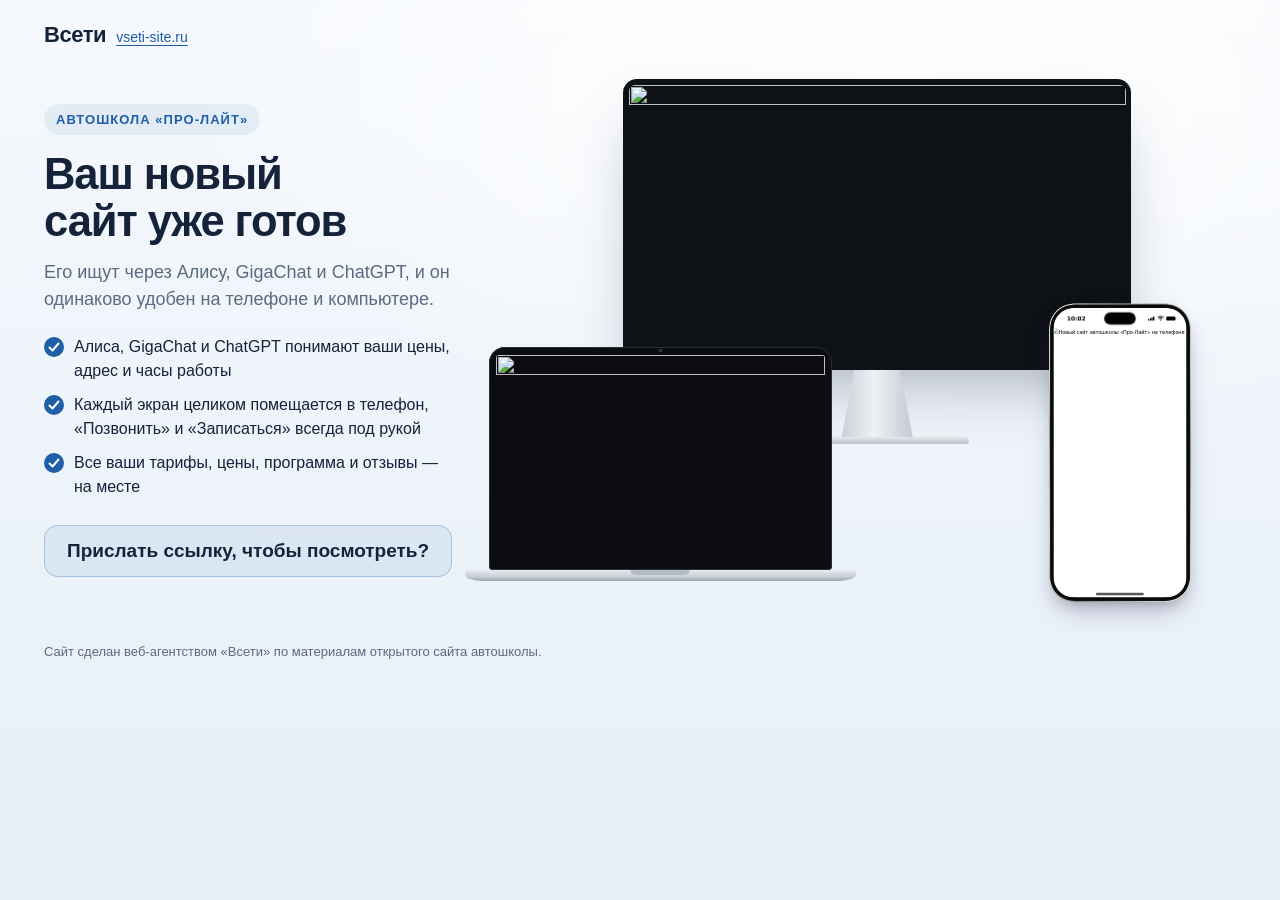
==== vitrina/index.html @ 239de022 "Автошкола «Про-Лайт»: этап 1 — главная, цены, контакты" ====
<!doctype html>
<html lang="ru">
<head>
<meta charset="utf-8">
<meta name="viewport" content="width=device-width, initial-scale=1">
<meta name="robots" content="noindex, nofollow">
<title>Новый сайт автошколы «Про-Лайт» — веб-агентство «Всети»</title>
<style>
@layer stageshow{:where(.ss-phone){position:relative}.ss-phone{flex-shrink:0;box-shadow:0 calc(var(--ps) * 40) calc(var(--ps) * 80) calc(var(--ps) * -16) #32325d40,0 calc(var(--ps) * 24) calc(var(--ps) * 48) calc(var(--ps) * -24) #0000004d}.ss-phone__glass{height:100%}.ss-phone__window{position:relative;overflow:hidden;isolation:isolate}.ss-phone:is([data-frame=pro],[data-frame=silver],[data-frame=bezel],[data-frame=clay],[data-frame=outline],[data-frame=bare]){--ss-phone-glass: #0b0b0c;--ss-phone-rim: #2c2c2d;--ss-phone-seam: #e0dfdc;--ss-phone-line: var(--ss-text-faint, #9a9a9d);background:none}.ss-phone__bands{position:absolute;inset:0;overflow:visible;pointer-events:none}.ss-phone:is([data-frame=pro],[data-frame=silver],[data-frame=bezel],[data-frame=clay],[data-frame=outline]) .ss-phone__glass{position:relative}.ss-phone[data-frame=pro]{--ss-phone-band-1: #e3e3e6;--ss-phone-band-2: #9a9ba0;--ss-phone-band-3: #cfd0d4;--ss-phone-band-4: #85868b;--ss-phone-band-5: #c9cacd}.ss-stage[data-theme=dark] .ss-phone[data-frame=pro],.ss-stage[data-theme=glass] .ss-phone[data-frame=pro][data-dark]{--ss-phone-band-1: #5b5c61;--ss-phone-band-2: #2b2c2f;--ss-phone-band-3: #48494d;--ss-phone-band-4: #232427;--ss-phone-band-5: #404145}.ss-phone[data-frame=silver]{--ss-phone-band-1: #f4f4f6;--ss-phone-band-2: #c9cacf;--ss-phone-band-3: #eeeef1;--ss-phone-band-4: #b9babf;--ss-phone-band-5: #e6e6ea}.ss-phone[data-frame=bezel]{--ss-phone-glass: #111113}.ss-phone[data-frame=clay]{--ss-phone-clay-top: color-mix(in srgb, var(--ss-phone-clay, #ecebe8), #fff 45%);--ss-phone-clay-bottom: color-mix(in srgb, var(--ss-phone-clay, #ecebe8), #000 6%);box-shadow:0 calc(var(--ps) * 30) calc(var(--ps) * 60) calc(var(--ps) * -12) #32325d33,0 calc(var(--ps) * 16) calc(var(--ps) * 32) calc(var(--ps) * -16) #00000029}.ss-stage[data-theme=dark] .ss-phone[data-frame=clay]{--ss-phone-clay-top: color-mix(in srgb, var(--ss-phone-clay, #2a2a2e), #fff 6%);--ss-phone-clay-bottom: var(--ss-phone-clay, #2a2a2e);--ss-phone-seam: #333338}.ss-phone[data-frame=outline]{box-shadow:none}.ss-stage[data-theme=blueprint] .ss-phone[data-frame=outline]{--ss-phone-line: var(--ss-line)}.ss-phone:not([data-frame=android],[data-frame=soft]) .ss-phone__status{height:62px;padding:0}.ss-phone:not([data-frame=android],[data-frame=soft]) .ss-phone__time{position:absolute;top:21.5px;left:0;width:138.5px;line-height:22px;text-align:center}.ss-phone:not([data-frame=android],[data-frame=soft]) .ss-phone__glyphs{position:absolute;top:25.33px;left:285.25px;align-items:flex-start;gap:8px}.ss-phone:not([data-frame=android],[data-frame=soft]) .ss-phone__signal{margin-top:1px}.ss-phone:not([data-frame=android],[data-frame=soft]) .ss-phone__battery{margin-top:.33px}.ss-phone[data-frame=photo]{position:relative;background:none}.ss-phone__photo{position:absolute;z-index:4;background:var(--ss-phone-photo-light, none) center / 100% 100% no-repeat;pointer-events:none}.ss-stage[data-theme=dark] .ss-phone__photo,.ss-phone[data-dark] .ss-phone__photo{background-image:var(--ss-phone-photo-dark, var(--ss-phone-photo-light, none))}.ss-phone[data-frame=android]{background:linear-gradient(150deg,#3a3b3f,#1d1e21 40%,#2f3034 70%,#1a1b1e)}.ss-phone[data-frame=android] .ss-phone__glass{background:#050505}.ss-phone[data-frame=android] .ss-phone__island{top:14px;width:24px;height:24px;border-radius:50%}.ss-phone[data-frame=android] .ss-phone__status{height:48px;padding:0 26px}.ss-phone[data-frame=android] .ss-phone__time{font-family:system-ui,sans-serif;font-size:15px;font-weight:500}.ss-phone[data-frame=android] .ss-phone__content[data-status]{padding-top:48px}.ss-phone[data-frame=android] .ss-phone__home{width:108px;height:4px}.ss-phone[data-frame=soft]{box-shadow:0 0 0 calc(var(--ps) * 1.5) #0a25400d,0 calc(var(--ps) * 30) calc(var(--ps) * 60) calc(var(--ps) * -12) #32325d2e,0 calc(var(--ps) * 18) calc(var(--ps) * 36) calc(var(--ps) * -18) #0000001f}.ss-phone[data-frame=soft] .ss-phone__glass{background:#f6f9fc;box-shadow:inset 0 calc(var(--ps) * -2.9) calc(var(--ps) * 7.2) #0a254038}.ss-stage[data-theme=dark] .ss-phone[data-frame=soft] .ss-phone__glass{background:#1c2433;box-shadow:inset 0 calc(var(--ps) * -2.9) calc(var(--ps) * 7.2) #00000073}.ss-phone__screen{--pt: 1px;position:absolute;top:0;left:0;display:flex;flex-direction:column;overflow:hidden;background:#fff;color:#000;font-family:-apple-system,system-ui,sans-serif;font-size:15px;letter-spacing:-.015em;transform-origin:0 0;-webkit-font-smoothing:antialiased}.ss-phone[data-dark] .ss-phone__screen{background:#000;color:#fff}.ss-phone__status{position:absolute;top:0;right:0;left:0;z-index:2;display:flex;align-items:center;justify-content:space-between;height:54px;padding:0 34px 0 52px;transition:color .3s ease;will-change:transform}.ss-phone__time{font-family:SF Pro Text,-apple-system,system-ui,sans-serif;font-variation-settings:"opsz" 17;font-size:17.67px;font-weight:590;letter-spacing:0}.ss-phone__island{position:absolute;top:var(--ss-island-top, 14px);left:50%;z-index:3;width:var(--ss-island-w, 95px);height:37px;border-radius:18.5px;background:#000;transform:translate(-50%)}.ss-phone__glyphs{display:flex;align-items:center;gap:8px}.ss-phone__glyph{display:block}.ss-phone__content{position:relative;flex:1;min-height:0}.ss-phone__content[data-status]{padding-top:62px}.ss-phone__content:not([data-status]){padding-top:44px}.ss-phone[data-frame=bare] .ss-phone__content{padding-right:8px;padding-left:8px}.ss-phone__home{position:absolute;bottom:8px;left:50%;z-index:2;width:144px;height:5px;border-radius:2.5px;background:currentColor;transform:translate(-50%);transition:color .3s ease;will-change:transform}.ss-lock{position:absolute;inset:0;color:#fff;text-align:center}.ss-lock__date{margin-top:66px;font-size:22px;font-weight:600;letter-spacing:-.01em;opacity:.85}.ss-lock__clock{margin-top:-4px;font-size:112px;font-weight:700;line-height:1;letter-spacing:-.035em;font-variant-numeric:tabular-nums;opacity:.92}.ss-lock__stack{position:absolute;right:0;bottom:118px;left:0;display:flex;flex-direction:column;gap:8px;text-align:left}.ss-lock__stack[data-at=top]{top:290px;bottom:auto}.ss-lock__controls{position:absolute;right:46px;bottom:48px;left:46px;display:flex;justify-content:space-between}.ss-lock__control{display:grid;place-items:center;width:50px;height:50px;border-radius:50%;background:#0a0c1842;backdrop-filter:blur(24px) saturate(1.3);color:#fff}.ss-notification{display:flex;align-items:center;gap:13px;margin:0 18px;padding:14px 17px 14px 14px;border-radius:23px;background:#fcfcfdc2;backdrop-filter:blur(30px) saturate(1.25);box-shadow:0 4px 24px #0000000f;color:#000;text-align:left}.ss-notification[data-banner]{position:absolute;top:56px;right:0;left:0;z-index:2;animation:ss-banner-in .52s cubic-bezier(.2,.9,.25,1) both}@keyframes ss-banner-in{0%{transform:translateY(-110px)}}.ss-notification__icon{display:grid;flex-shrink:0;place-items:center;width:38px;height:38px;overflow:hidden;border-radius:9px;background:var(--ss-accent);color:#fff}.ss-notification__icon:has(>img){background:none}.ss-notification__icon>img{display:block;width:100%;height:100%}.ss-notification__text{display:flex;flex:1;flex-direction:column;min-width:0;font-size:15px;line-height:18px;letter-spacing:-.016em}.ss-notification__head{display:flex;align-items:baseline;gap:8px}.ss-notification__title{flex:1;min-width:0;overflow:hidden;font-weight:600;white-space:nowrap;text-overflow:ellipsis}.ss-notification__time{flex-shrink:0;font-size:12px;letter-spacing:-.005em;color:#3c3c4399}.ss-notification__body{display:-webkit-box;overflow:hidden;-webkit-line-clamp:3;-webkit-box-orient:vertical}.ss-lock[data-size=satellite] .ss-lock__stack{top:232px;bottom:auto}.ss-lock[data-size=satellite][data-clock=off] .ss-lock__stack{top:74px}.ss-notification{will-change:transform}.ss-phone:not([data-dark]) .ss-notification{background:#ffffffeb;box-shadow:0 0 0 .5px #00000014,0 8px 24px #0000001f}.ss-phone__time-bar{display:inline-block;width:30px;height:7px;border-radius:4px;background:currentColor;opacity:.5}}
:root{--ink:#14233a;--muted:#5b6b80;--accent:#1f5fa8;--sand:#ffc94d;--bg1:#f6f9fd;--bg2:#e6eef8}
*{box-sizing:border-box}
html,body{margin:0}
body{font:16px/1.5 -apple-system,"Segoe UI",Roboto,Arial,sans-serif;color:var(--ink);background:radial-gradient(1200px 600px at 70% 10%,#ffffff 0,rgba(255,255,255,0) 60%),linear-gradient(180deg,var(--bg1),var(--bg2));min-height:100vh}
a{color:inherit}
.top{display:flex;align-items:center;justify-content:space-between;max-width:1240px;margin:0 auto;padding:18px 24px}
.brand{display:flex;align-items:baseline;gap:10px;text-decoration:none}
.brand b{font-size:22px;letter-spacing:-.02em}
.brand span{font-size:14px;color:var(--accent);text-decoration:underline;text-underline-offset:3px}
.hero{max-width:1240px;margin:0 auto;padding:10px 24px 40px;display:grid;grid-template-columns:minmax(0,.82fr) minmax(0,1.5fr);gap:36px;align-items:center}
.eyebrow{display:inline-block;font-size:13px;font-weight:600;letter-spacing:.08em;text-transform:uppercase;color:var(--accent);background:rgba(31,95,168,.08);padding:6px 12px;border-radius:999px}
h1{text-wrap:balance;font-size:clamp(30px,3.4vw,48px);line-height:1.08;letter-spacing:-.025em;margin:16px 0 14px}
.lead{font-size:18px;color:var(--muted);margin:0 0 22px;max-width:30em}
.pts{list-style:none;padding:0;margin:0 0 26px;display:grid;gap:10px}
.pts li{display:flex;gap:10px;align-items:flex-start}
.pts li::before{content:"";flex:none;width:20px;height:20px;margin-top:2px;border-radius:50%;background:var(--accent) url("data:image/svg+xml,%3Csvg xmlns='http://www.w3.org/2000/svg' viewBox='0 0 20 20'%3E%3Cpath d='M5.5 10.5l3 3 6-7' fill='none' stroke='%23fff' stroke-width='2' stroke-linecap='round' stroke-linejoin='round'/%3E%3C/svg%3E") center/100% no-repeat}
.cta{display:flex;flex-wrap:wrap;gap:14px;align-items:center}
.btn{display:inline-flex;align-items:center;gap:8px;min-height:52px;padding:0 26px;border-radius:14px;background:var(--accent);color:#fff;font-weight:600;text-decoration:none;box-shadow:0 10px 24px rgba(31,95,168,.28)}
.btn:hover{background:#174a86}
.ask{margin:0;display:inline-flex;align-items:center;min-height:52px;padding:12px 22px;line-height:1.3;border-radius:14px;background:rgba(31,95,168,.08);border:1.5px solid rgba(31,95,168,.28);color:var(--ink);font-size:19px;font-weight:600}
/* сцена с устройствами */
.stage{position:relative;width:100%;aspect-ratio:16/11.2}
.dv{position:absolute}
.dv img{display:block;width:100%;height:100%;object-fit:cover;object-position:center top}
.mon .scr img,.lap .scr img{height:auto}
.mon{left:18%;top:0;width:68%}
.mon .scr{padding:1.1%;background:#0e1116;border-radius:14px;box-shadow:0 30px 60px -20px rgba(20,35,58,.35)}
.mon .scr img{border-radius:6px}
.mon .neck{width:14%;aspect-ratio:1/.95;margin:0 auto;background:linear-gradient(90deg,#c9d0d8,#eef1f4 45%,#c3cad2);clip-path:polygon(18% 0,82% 0,100% 100%,0 100%)}
.mon .foot{width:36%;aspect-ratio:36/1.5;margin:-1px auto 0;border-radius:6px 6px 3px 3px;background:linear-gradient(180deg,#e9edf1,#b9c1ca);box-shadow:0 12px 20px -8px rgba(20,35,58,.4)}
.lap{left:0;bottom:4%;width:46%}
.lap .scr{padding:2.2% 2.2% 3%;background:#0b0d11;border-radius:16px 16px 4px 4px;position:relative;box-shadow:0 0 0 1px #2a2f37 inset}
.lap .scr::before{content:"";position:absolute;top:1%;left:50%;width:.9%;aspect-ratio:1;border-radius:50%;background:#2b3442;transform:translateX(-50%)}
.lap .scr img{border-radius:3px}
.lap .base{position:relative;height:0;padding-bottom:3.2%;margin:0 -7%;background:linear-gradient(180deg,#e7ebef 0,#c8cfd7 60%,#9aa3ad 100%);border-radius:0 0 18px 18px/0 0 60% 60%;box-shadow:0 22px 30px -14px rgba(20,35,58,.45)}
.lap .base::after{content:"";position:absolute;top:0;left:50%;width:15%;height:40%;transform:translateX(-50%);background:#b3bbc4;border-radius:0 0 8px 8px}
.tab{right:1.5%;bottom:3%;width:23%}
.tab .scr{aspect-ratio:820/1180;padding:4.5%;background:#121419;border-radius:22px;box-shadow:0 0 0 2px #c7ced6,0 28px 50px -18px rgba(20,35,58,.45)}
.tab .scr img{border-radius:10px}
.ph{right:6%;bottom:0;width:340px;transform-origin:100% 100%}
.ph-shot{display:block;width:100%;height:auto}
.note{max-width:1240px;margin:0 auto;padding:0 24px 34px;color:var(--muted);font-size:13px}
@media (max-width:600px){
  .stage{aspect-ratio:16/9.8}
  .mon{display:none}
  .lap{left:6%;width:64%;bottom:6%}
  .ph{right:5%}
}
@media (max-width:900px){
  .hero{grid-template-columns:1fr;gap:26px;padding-top:0}
  .stage{order:-1}
  .lead{font-size:16.5px}
}
</style>
</head>
<body>
<header class="top"><a class="brand" href="https://vseti-site.ru/" target="_blank" rel="noopener"><b>Всети</b><span>vseti-site.ru</span></a></header>
<main class="hero">
  <div class="txt">
    <span class="eyebrow">Автошкола «Про-Лайт»</span>
    <h1>Ваш новый сайт уже готов</h1>
    <p class="lead">Его ищут через Алису, GigaChat и ChatGPT, и он одинаково удобен на телефоне и компьютере.</p>
    <ul class="pts">
      <li>Алиса, GigaChat и ChatGPT понимают ваши цены, адрес и часы работы</li>
      <li>Каждый экран целиком помещается в телефон, «Позвонить» и «Записаться» всегда под рукой</li>
      <li>Все ваши тарифы, цены, программа и отзывы — на месте</li>
    </ul>
    <div class="cta">
      <p class="ask">Прислать ссылку, чтобы посмотреть?</p>
    </div>
  </div>
  <div class="stage" id="stage" aria-label="Новый сайт на компьютере, ноутбуке и телефоне">
    <div class="dv mon"><div class="scr"><img src="img/monitor.webp?v=2" alt="" width="1600" height="900"></div><div class="neck"></div><div class="foot"></div></div>
    <div class="dv lap"><div class="scr"><img src="img/laptop.webp?v=2" alt="" width="1280" height="800"></div><div class="base"></div></div>
    <div class="dv ph" id="ph"><div class="ss-phone z-phone" data-frame="pro" style="width: 340px; height: 714.953px; padding: 2.38318px; border-radius: 61.1682px; --ps: 0.794392523364486px;"><svg class="ss-phone__bands" width="100%" height="100%" aria-hidden="true"><defs><linearGradient id="ph-band" x1="0.2" y1="0" x2="0.8" y2="1"><stop offset="0" style="stop-color: var(--ss-phone-band-1);"></stop><stop offset="0.22" style="stop-color: var(--ss-phone-band-2);"></stop><stop offset="0.48" style="stop-color: var(--ss-phone-band-3);"></stop><stop offset="0.74" style="stop-color: var(--ss-phone-band-4);"></stop><stop offset="1" style="stop-color: var(--ss-phone-band-5);"></stop></linearGradient><linearGradient id="ph-clay" x1="0" y1="0" x2="0" y2="1"><stop offset="0" style="stop-color: var(--ss-phone-clay-top);"></stop><stop offset="1" style="stop-color: var(--ss-phone-clay-bottom);"></stop></linearGradient></defs><g transform="translate(10.327102803738317 10.327102803738317)" stroke-linejoin="round"><path d="M262.94 0.00L267.09 0.06L270.49 0.24L273.65 0.53L276.65 0.94L279.51 1.47L282.27 2.11L284.93 2.87L287.50 3.74L289.97 4.72L292.36 5.81L294.65 7.02L296.85 8.33L298.96 9.75L300.98 11.27L302.90 12.90L304.72 14.62L306.45 16.45L308.08 18.37L309.60 20.38L311.02 22.49L312.33 24.70L313.53 26.99L314.63 29.37L315.61 31.85L316.48 34.41L317.24 37.07L317.88 39.83L318.41 42.70L318.82 45.69L319.11 48.85L319.29 52.25L319.35 56.40L319.35 637.90L319.29 642.04L319.11 645.45L318.82 648.60L318.41 651.60L317.88 654.47L317.24 657.23L316.48 659.89L315.61 662.45L314.63 664.92L313.53 667.31L312.33 669.60L311.02 671.80L309.60 673.91L308.08 675.93L306.45 677.85L304.72 679.68L302.90 681.40L300.98 683.03L298.96 684.55L296.85 685.97L294.65 687.28L292.36 688.49L289.97 689.58L287.50 690.56L284.93 691.43L282.27 692.19L279.51 692.83L276.65 693.36L273.65 693.77L270.49 694.06L267.09 694.24L262.94 694.30L56.40 694.30L52.25 694.24L48.85 694.06L45.69 693.77L42.70 693.36L39.83 692.83L37.07 692.19L34.41 691.43L31.85 690.56L29.37 689.58L26.99 688.49L24.70 687.28L22.49 685.97L20.38 684.55L18.37 683.03L16.45 681.40L14.62 679.68L12.90 677.85L11.27 675.93L9.75 673.91L8.33 671.80L7.02 669.60L5.81 667.31L4.72 664.92L3.74 662.45L2.87 659.89L2.11 657.23L1.47 654.47L0.94 651.60L0.53 648.60L0.24 645.45L0.06 642.04L0.00 637.90L0.00 56.40L0.06 52.25L0.24 48.85L0.53 45.69L0.94 42.70L1.47 39.83L2.11 37.07L2.87 34.41L3.74 31.85L4.72 29.37L5.81 26.99L7.02 24.70L8.33 22.49L9.75 20.38L11.27 18.37L12.90 16.45L14.62 14.62L16.45 12.90L18.37 11.27L20.38 9.75L22.49 8.33L24.70 7.02L26.99 5.81L29.37 4.72L31.85 3.74L34.41 2.87L37.07 2.11L39.83 1.47L42.70 0.94L45.69 0.53L48.85 0.24L52.25 0.06L56.40 0.00Z" fill="none" stroke-width="20.654205607476634" stroke="url(#ph-band)"></path><path d="M262.94 0.00L267.09 0.06L270.49 0.24L273.65 0.53L276.65 0.94L279.51 1.47L282.27 2.11L284.93 2.87L287.50 3.74L289.97 4.72L292.36 5.81L294.65 7.02L296.85 8.33L298.96 9.75L300.98 11.27L302.90 12.90L304.72 14.62L306.45 16.45L308.08 18.37L309.60 20.38L311.02 22.49L312.33 24.70L313.53 26.99L314.63 29.37L315.61 31.85L316.48 34.41L317.24 37.07L317.88 39.83L318.41 42.70L318.82 45.69L319.11 48.85L319.29 52.25L319.35 56.40L319.35 637.90L319.29 642.04L319.11 645.45L318.82 648.60L318.41 651.60L317.88 654.47L317.24 657.23L316.48 659.89L315.61 662.45L314.63 664.92L313.53 667.31L312.33 669.60L311.02 671.80L309.60 673.91L308.08 675.93L306.45 677.85L304.72 679.68L302.90 681.40L300.98 683.03L298.96 684.55L296.85 685.97L294.65 687.28L292.36 688.49L289.97 689.58L287.50 690.56L284.93 691.43L282.27 692.19L279.51 692.83L276.65 693.36L273.65 693.77L270.49 694.06L267.09 694.24L262.94 694.30L56.40 694.30L52.25 694.24L48.85 694.06L45.69 693.77L42.70 693.36L39.83 692.83L37.07 692.19L34.41 691.43L31.85 690.56L29.37 689.58L26.99 688.49L24.70 687.28L22.49 685.97L20.38 684.55L18.37 683.03L16.45 681.40L14.62 679.68L12.90 677.85L11.27 675.93L9.75 673.91L8.33 671.80L7.02 669.60L5.81 667.31L4.72 664.92L3.74 662.45L2.87 659.89L2.11 657.23L1.47 654.47L0.94 651.60L0.53 648.60L0.24 645.45L0.06 642.04L0.00 637.90L0.00 56.40L0.06 52.25L0.24 48.85L0.53 45.69L0.94 42.70L1.47 39.83L2.11 37.07L2.87 34.41L3.74 31.85L4.72 29.37L5.81 26.99L7.02 24.70L8.33 22.49L9.75 20.38L11.27 18.37L12.90 16.45L14.62 14.62L16.45 12.90L18.37 11.27L20.38 9.75L22.49 8.33L24.70 7.02L26.99 5.81L29.37 4.72L31.85 3.74L34.41 2.87L37.07 2.11L39.83 1.47L42.70 0.94L45.69 0.53L48.85 0.24L52.25 0.06L56.40 0.00Z" fill="none" stroke-width="15.88785046728972" style="stroke: var(--ss-phone-rim);"></path><path d="M262.94 0.00L267.09 0.06L270.49 0.24L273.65 0.53L276.65 0.94L279.51 1.47L282.27 2.11L284.93 2.87L287.50 3.74L289.97 4.72L292.36 5.81L294.65 7.02L296.85 8.33L298.96 9.75L300.98 11.27L302.90 12.90L304.72 14.62L306.45 16.45L308.08 18.37L309.60 20.38L311.02 22.49L312.33 24.70L313.53 26.99L314.63 29.37L315.61 31.85L316.48 34.41L317.24 37.07L317.88 39.83L318.41 42.70L318.82 45.69L319.11 48.85L319.29 52.25L319.35 56.40L319.35 637.90L319.29 642.04L319.11 645.45L318.82 648.60L318.41 651.60L317.88 654.47L317.24 657.23L316.48 659.89L315.61 662.45L314.63 664.92L313.53 667.31L312.33 669.60L311.02 671.80L309.60 673.91L308.08 675.93L306.45 677.85L304.72 679.68L302.90 681.40L300.98 683.03L298.96 684.55L296.85 685.97L294.65 687.28L292.36 688.49L289.97 689.58L287.50 690.56L284.93 691.43L282.27 692.19L279.51 692.83L276.65 693.36L273.65 693.77L270.49 694.06L267.09 694.24L262.94 694.30L56.40 694.30L52.25 694.24L48.85 694.06L45.69 693.77L42.70 693.36L39.83 692.83L37.07 692.19L34.41 691.43L31.85 690.56L29.37 689.58L26.99 688.49L24.70 687.28L22.49 685.97L20.38 684.55L18.37 683.03L16.45 681.40L14.62 679.68L12.90 677.85L11.27 675.93L9.75 673.91L8.33 671.80L7.02 669.60L5.81 667.31L4.72 664.92L3.74 662.45L2.87 659.89L2.11 657.23L1.47 654.47L0.94 651.60L0.53 648.60L0.24 645.45L0.06 642.04L0.00 637.90L0.00 56.40L0.06 52.25L0.24 48.85L0.53 45.69L0.94 42.70L1.47 39.83L2.11 37.07L2.87 34.41L3.74 31.85L4.72 29.37L5.81 26.99L7.02 24.70L8.33 22.49L9.75 20.38L11.27 18.37L12.90 16.45L14.62 14.62L16.45 12.90L18.37 11.27L20.38 9.75L22.49 8.33L24.70 7.02L26.99 5.81L29.37 4.72L31.85 3.74L34.41 2.87L37.07 2.11L39.83 1.47L42.70 0.94L45.69 0.53L48.85 0.24L52.25 0.06L56.40 0.00Z" fill="none" stroke-width="14.69626168224299" style="stroke: var(--ss-phone-glass);"></path></g></svg><div class="ss-phone__glass" style="padding: 7.94393px; border-radius: 58.785px;"><div class="ss-phone__window" style="width: 319.346px; height: 694.299px; clip-path: path(&quot;M 262.94 0 L 267.09 0.06 L 270.49 0.24 L 273.65 0.53 L 276.65 0.94 L 279.51 1.47 L 282.27 2.11 L 284.93 2.87 L 287.5 3.74 L 289.97 4.72 L 292.36 5.81 L 294.65 7.02 L 296.85 8.33 L 298.96 9.75 L 300.98 11.27 L 302.9 12.9 L 304.72 14.62 L 306.45 16.45 L 308.08 18.37 L 309.6 20.38 L 311.02 22.49 L 312.33 24.7 L 313.53 26.99 L 314.63 29.37 L 315.61 31.85 L 316.48 34.41 L 317.24 37.07 L 317.88 39.83 L 318.41 42.7 L 318.82 45.69 L 319.11 48.85 L 319.29 52.25 L 319.35 56.4 L 319.35 637.9 L 319.29 642.04 L 319.11 645.45 L 318.82 648.6 L 318.41 651.6 L 317.88 654.47 L 317.24 657.23 L 316.48 659.89 L 315.61 662.45 L 314.63 664.92 L 313.53 667.31 L 312.33 669.6 L 311.02 671.8 L 309.6 673.91 L 308.08 675.93 L 306.45 677.85 L 304.72 679.68 L 302.9 681.4 L 300.98 683.03 L 298.96 684.55 L 296.85 685.97 L 294.65 687.28 L 292.36 688.49 L 289.97 689.58 L 287.5 690.56 L 284.93 691.43 L 282.27 692.19 L 279.51 692.83 L 276.65 693.36 L 273.65 693.77 L 270.49 694.06 L 267.09 694.24 L 262.94 694.3 L 56.4 694.3 L 52.25 694.24 L 48.85 694.06 L 45.69 693.77 L 42.7 693.36 L 39.83 692.83 L 37.07 692.19 L 34.41 691.43 L 31.85 690.56 L 29.37 689.58 L 26.99 688.49 L 24.7 687.28 L 22.49 685.97 L 20.38 684.55 L 18.37 683.03 L 16.45 681.4 L 14.62 679.68 L 12.9 677.85 L 11.27 675.93 L 9.75 673.91 L 8.33 671.8 L 7.02 669.6 L 5.81 667.31 L 4.72 664.92 L 3.74 662.45 L 2.87 659.89 L 2.11 657.23 L 1.47 654.47 L 0.94 651.6 L 0.53 648.6 L 0.24 645.45 L 0.06 642.04 L 0 637.9 L 0 56.4 L 0.06 52.25 L 0.24 48.85 L 0.53 45.69 L 0.94 42.7 L 1.47 39.83 L 2.11 37.07 L 2.87 34.41 L 3.74 31.85 L 4.72 29.37 L 5.81 26.99 L 7.02 24.7 L 8.33 22.49 L 9.75 20.38 L 11.27 18.37 L 12.9 16.45 L 14.62 14.62 L 16.45 12.9 L 18.37 11.27 L 20.38 9.75 L 22.49 8.33 L 24.7 7.02 L 26.99 5.81 L 29.37 4.72 L 31.85 3.74 L 34.41 2.87 L 37.07 2.11 L 39.83 1.47 L 42.7 0.94 L 45.69 0.53 L 48.85 0.24 L 52.25 0.06 L 56.4 0 Z&quot;);"><div class="ss-phone__screen" style="width: 402px; height: 874px; transform: scale(0.794393); --ss-screen-r: 64px;"><div class="ss-phone__status"><span class="ss-phone__time">10:02</span><span class="ss-phone__glyphs"><svg viewBox="0 0 20.33 13.67" width="20.33" height="13.67" class="ss-phone__glyph ss-phone__signal"><rect x="0" y="7.34" width="3.333" height="6.33" rx="1.667" fill="currentColor"></rect><rect x="5.667" y="5" width="3.333" height="8.67" rx="1.667" fill="currentColor"></rect><rect x="11.334" y="2.67" width="3.333" height="11" rx="1.667" fill="currentColor"></rect><rect x="17.000999999999998" y="0" width="3.333" height="13.67" rx="1.667" fill="currentColor"></rect></svg><svg viewBox="0 0 19.33 14.33" width="19.33" height="14.33" class="ss-phone__glyph ss-phone__wifi"><path fill-rule="evenodd" fill="currentColor" d="M0.415933 5.54283C0.902185 6.04412 1.66017 5.95818 2.27513 5.41393C4.30595 3.58064 6.83731 2.63535 9.66901 2.63535C12.5007 2.63535 15.0464 3.60928 17.0629 5.41393C17.6636 5.97251 18.4215 6.0298 18.9221 5.54283C19.4226 5.02722 19.4942 4.2538 18.9793 3.70954C16.8341 1.51819 13.3302 0 9.66901 0C6.00783 0 2.48965 1.53251 0.358727 3.72387C-0.156127 4.2538 -0.0989213 5.02722 0.415933 5.55715L0.415933 5.54283ZM3.94841 9.13779C4.50617 9.68205 5.22124 9.62476 5.85051 9.10915C6.88022 8.29276 8.25316 7.73418 9.66901 7.7485C11.0706 7.7485 12.4435 8.29276 13.4875 9.12347C14.1168 9.63908 14.8605 9.66773 15.4039 9.12347C15.9331 8.57921 16.0189 7.7485 15.4611 7.23289C14.0739 5.98683 11.9859 5.11315 9.68332 5.11315C7.38077 5.11315 5.27845 5.98683 3.9055 7.23289C3.41925 7.69121 3.31914 8.47896 3.96271 9.13779L3.94841 9.13779ZM8.72511 13.8929C9.34008 14.4801 9.98365 14.4801 10.5986 13.8929L11.757 12.7757C12.372 12.1742 12.5007 11.4151 11.7999 10.8995C11.2136 10.4841 10.4699 10.212 9.66901 10.212C8.86813 10.212 8.11015 10.4841 7.53809 10.9138C6.83731 11.4151 6.98033 12.1885 7.59529 12.7757L8.73942 13.8929L8.72511 13.8929Z"></path></svg><svg viewBox="0 0 29.33 13.67" width="29.33" height="13.67" class="ss-phone__glyph ss-phone__battery"><path fill="currentColor" d="M0 6.4C0 4.15979 0 3.03969 0.435974 2.18404C0.819467 1.43139 1.43139 0.819467 2.18404 0.435974C3.03969 0 4.15979 0 6.4 0L19.933 0C22.1732 0 23.2933 0 24.149 0.435974C24.9016 0.819467 25.5135 1.43139 25.897 2.18404C26.333 3.03969 26.333 4.15979 26.333 6.4L26.333 7.26666C26.333 9.50687 26.333 10.627 25.897 11.4826C25.5135 12.2353 24.9016 12.8472 24.149 13.2307C23.2933 13.6667 22.1732 13.6667 19.933 13.6667L6.4 13.6667C4.15979 13.6667 3.03969 13.6667 2.18404 13.2307C1.43139 12.8472 0.819467 12.2353 0.435974 11.4826C0 10.627 0 9.50687 0 7.26666L0 6.4Z"></path><path fill-rule="evenodd" fill="currentColor" transform="translate(27.33 4.33)" d="M0 0L0 5C0.601505 4.8625 2 3.75 2 2.5C2 1.25 0.601505 0.1375 0 0Z"></path></svg></span></div><span class="ss-phone__island"></span><div class="ss-phone__content" data-status="true"><img class="ph-shot" src="img/phone.webp?v=2" alt="Новый сайт автошколы «Про-Лайт» на телефоне" width="393" height="794"></div><span class="ss-phone__home"></span></div></div></div></div></div>
  </div>
</main>
<p class="note">Сайт сделан веб-агентством «Всети» по материалам открытого сайта автошколы.</p>
<script>
(function(){var st=document.getElementById('stage'),ph=document.getElementById('ph');
function fit(){var k=st.clientWidth*(innerWidth<=600?0.27:0.19)/340;ph.style.transform='scale('+k+')';}
fit();addEventListener('resize',fit);})();
</script>
</body>
</html>
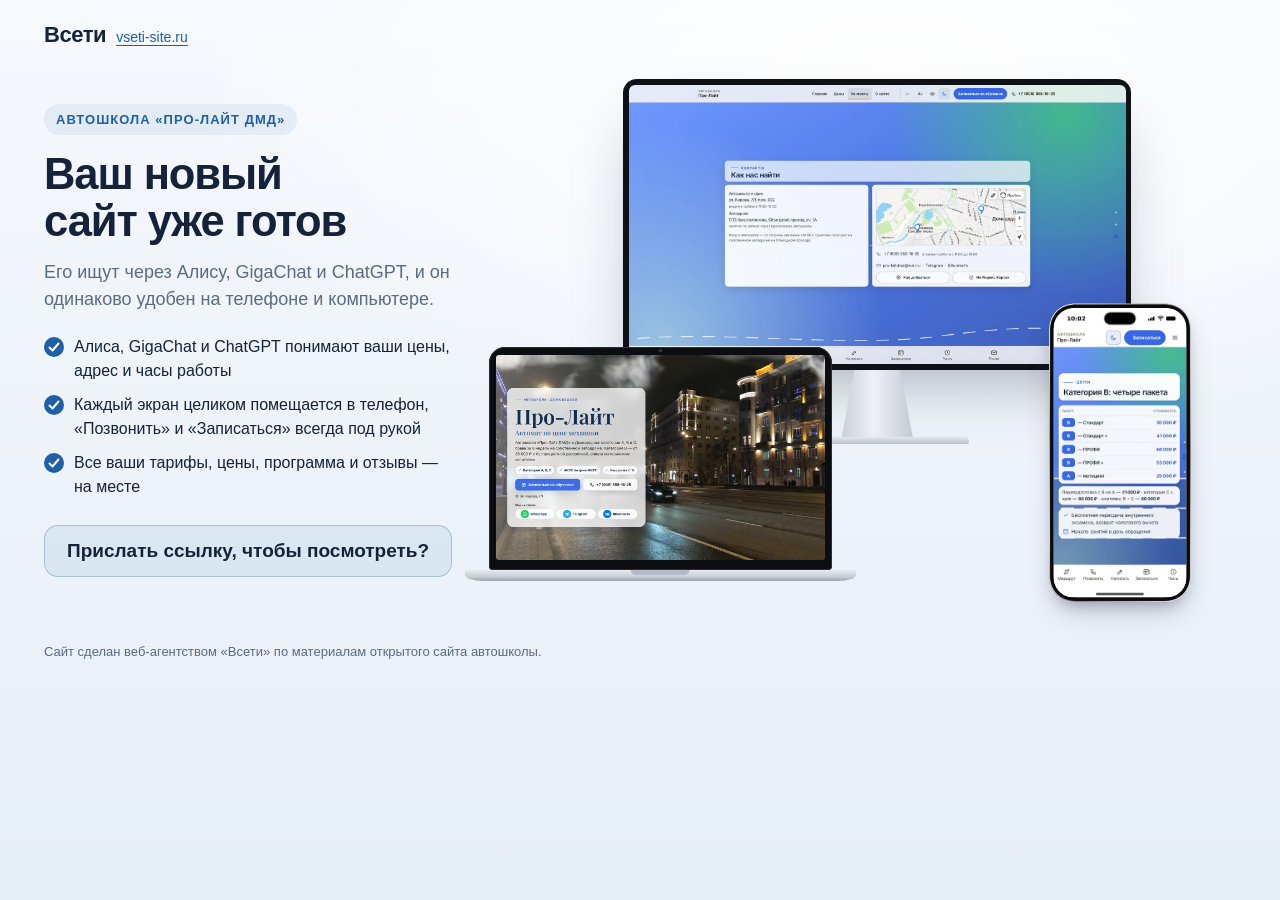
==== commit 3e007635: "Автошкола «Про-Лайт ДМД»: обновление" ====
--- a/vitrina/index.html
+++ b/vitrina/index.html
@@ -4,7 +4,7 @@
 <meta charset="utf-8">
 <meta name="viewport" content="width=device-width, initial-scale=1">
 <meta name="robots" content="noindex, nofollow">
-<title>Новый сайт автошколы «Про-Лайт» — веб-агентство «Всети»</title>
+<title>Новый сайт автошколы «Про-Лайт ДМД» — веб-агентство «Всети»</title>
 <style>
 @layer stageshow{:where(.ss-phone){position:relative}.ss-phone{flex-shrink:0;box-shadow:0 calc(var(--ps) * 40) calc(var(--ps) * 80) calc(var(--ps) * -16) #32325d40,0 calc(var(--ps) * 24) calc(var(--ps) * 48) calc(var(--ps) * -24) #0000004d}.ss-phone__glass{height:100%}.ss-phone__window{position:relative;overflow:hidden;isolation:isolate}.ss-phone:is([data-frame=pro],[data-frame=silver],[data-frame=bezel],[data-frame=clay],[data-frame=outline],[data-frame=bare]){--ss-phone-glass: #0b0b0c;--ss-phone-rim: #2c2c2d;--ss-phone-seam: #e0dfdc;--ss-phone-line: var(--ss-text-faint, #9a9a9d);background:none}.ss-phone__bands{position:absolute;inset:0;overflow:visible;pointer-events:none}.ss-phone:is([data-frame=pro],[data-frame=silver],[data-frame=bezel],[data-frame=clay],[data-frame=outline]) .ss-phone__glass{position:relative}.ss-phone[data-frame=pro]{--ss-phone-band-1: #e3e3e6;--ss-phone-band-2: #9a9ba0;--ss-phone-band-3: #cfd0d4;--ss-phone-band-4: #85868b;--ss-phone-band-5: #c9cacd}.ss-stage[data-theme=dark] .ss-phone[data-frame=pro],.ss-stage[data-theme=glass] .ss-phone[data-frame=pro][data-dark]{--ss-phone-band-1: #5b5c61;--ss-phone-band-2: #2b2c2f;--ss-phone-band-3: #48494d;--ss-phone-band-4: #232427;--ss-phone-band-5: #404145}.ss-phone[data-frame=silver]{--ss-phone-band-1: #f4f4f6;--ss-phone-band-2: #c9cacf;--ss-phone-band-3: #eeeef1;--ss-phone-band-4: #b9babf;--ss-phone-band-5: #e6e6ea}.ss-phone[data-frame=bezel]{--ss-phone-glass: #111113}.ss-phone[data-frame=clay]{--ss-phone-clay-top: color-mix(in srgb, var(--ss-phone-clay, #ecebe8), #fff 45%);--ss-phone-clay-bottom: color-mix(in srgb, var(--ss-phone-clay, #ecebe8), #000 6%);box-shadow:0 calc(var(--ps) * 30) calc(var(--ps) * 60) calc(var(--ps) * -12) #32325d33,0 calc(var(--ps) * 16) calc(var(--ps) * 32) calc(var(--ps) * -16) #00000029}.ss-stage[data-theme=dark] .ss-phone[data-frame=clay]{--ss-phone-clay-top: color-mix(in srgb, var(--ss-phone-clay, #2a2a2e), #fff 6%);--ss-phone-clay-bottom: var(--ss-phone-clay, #2a2a2e);--ss-phone-seam: #333338}.ss-phone[data-frame=outline]{box-shadow:none}.ss-stage[data-theme=blueprint] .ss-phone[data-frame=outline]{--ss-phone-line: var(--ss-line)}.ss-phone:not([data-frame=android],[data-frame=soft]) .ss-phone__status{height:62px;padding:0}.ss-phone:not([data-frame=android],[data-frame=soft]) .ss-phone__time{position:absolute;top:21.5px;left:0;width:138.5px;line-height:22px;text-align:center}.ss-phone:not([data-frame=android],[data-frame=soft]) .ss-phone__glyphs{position:absolute;top:25.33px;left:285.25px;align-items:flex-start;gap:8px}.ss-phone:not([data-frame=android],[data-frame=soft]) .ss-phone__signal{margin-top:1px}.ss-phone:not([data-frame=android],[data-frame=soft]) .ss-phone__battery{margin-top:.33px}.ss-phone[data-frame=photo]{position:relative;background:none}.ss-phone__photo{position:absolute;z-index:4;background:var(--ss-phone-photo-light, none) center / 100% 100% no-repeat;pointer-events:none}.ss-stage[data-theme=dark] .ss-phone__photo,.ss-phone[data-dark] .ss-phone__photo{background-image:var(--ss-phone-photo-dark, var(--ss-phone-photo-light, none))}.ss-phone[data-frame=android]{background:linear-gradient(150deg,#3a3b3f,#1d1e21 40%,#2f3034 70%,#1a1b1e)}.ss-phone[data-frame=android] .ss-phone__glass{background:#050505}.ss-phone[data-frame=android] .ss-phone__island{top:14px;width:24px;height:24px;border-radius:50%}.ss-phone[data-frame=android] .ss-phone__status{height:48px;padding:0 26px}.ss-phone[data-frame=android] .ss-phone__time{font-family:system-ui,sans-serif;font-size:15px;font-weight:500}.ss-phone[data-frame=android] .ss-phone__content[data-status]{padding-top:48px}.ss-phone[data-frame=android] .ss-phone__home{width:108px;height:4px}.ss-phone[data-frame=soft]{box-shadow:0 0 0 calc(var(--ps) * 1.5) #0a25400d,0 calc(var(--ps) * 30) calc(var(--ps) * 60) calc(var(--ps) * -12) #32325d2e,0 calc(var(--ps) * 18) calc(var(--ps) * 36) calc(var(--ps) * -18) #0000001f}.ss-phone[data-frame=soft] .ss-phone__glass{background:#f6f9fc;box-shadow:inset 0 calc(var(--ps) * -2.9) calc(var(--ps) * 7.2) #0a254038}.ss-stage[data-theme=dark] .ss-phone[data-frame=soft] .ss-phone__glass{background:#1c2433;box-shadow:inset 0 calc(var(--ps) * -2.9) calc(var(--ps) * 7.2) #00000073}.ss-phone__screen{--pt: 1px;position:absolute;top:0;left:0;display:flex;flex-direction:column;overflow:hidden;background:#fff;color:#000;font-family:-apple-system,system-ui,sans-serif;font-size:15px;letter-spacing:-.015em;transform-origin:0 0;-webkit-font-smoothing:antialiased}.ss-phone[data-dark] .ss-phone__screen{background:#000;color:#fff}.ss-phone__status{position:absolute;top:0;right:0;left:0;z-index:2;display:flex;align-items:center;justify-content:space-between;height:54px;padding:0 34px 0 52px;transition:color .3s ease;will-change:transform}.ss-phone__time{font-family:SF Pro Text,-apple-system,system-ui,sans-serif;font-variation-settings:"opsz" 17;font-size:17.67px;font-weight:590;letter-spacing:0}.ss-phone__island{position:absolute;top:var(--ss-island-top, 14px);left:50%;z-index:3;width:var(--ss-island-w, 95px);height:37px;border-radius:18.5px;background:#000;transform:translate(-50%)}.ss-phone__glyphs{display:flex;align-items:center;gap:8px}.ss-phone__glyph{display:block}.ss-phone__content{position:relative;flex:1;min-height:0}.ss-phone__content[data-status]{padding-top:62px}.ss-phone__content:not([data-status]){padding-top:44px}.ss-phone[data-frame=bare] .ss-phone__content{padding-right:8px;padding-left:8px}.ss-phone__home{position:absolute;bottom:8px;left:50%;z-index:2;width:144px;height:5px;border-radius:2.5px;background:currentColor;transform:translate(-50%);transition:color .3s ease;will-change:transform}.ss-lock{position:absolute;inset:0;color:#fff;text-align:center}.ss-lock__date{margin-top:66px;font-size:22px;font-weight:600;letter-spacing:-.01em;opacity:.85}.ss-lock__clock{margin-top:-4px;font-size:112px;font-weight:700;line-height:1;letter-spacing:-.035em;font-variant-numeric:tabular-nums;opacity:.92}.ss-lock__stack{position:absolute;right:0;bottom:118px;left:0;display:flex;flex-direction:column;gap:8px;text-align:left}.ss-lock__stack[data-at=top]{top:290px;bottom:auto}.ss-lock__controls{position:absolute;right:46px;bottom:48px;left:46px;display:flex;justify-content:space-between}.ss-lock__control{display:grid;place-items:center;width:50px;height:50px;border-radius:50%;background:#0a0c1842;backdrop-filter:blur(24px) saturate(1.3);color:#fff}.ss-notification{display:flex;align-items:center;gap:13px;margin:0 18px;padding:14px 17px 14px 14px;border-radius:23px;background:#fcfcfdc2;backdrop-filter:blur(30px) saturate(1.25);box-shadow:0 4px 24px #0000000f;color:#000;text-align:left}.ss-notification[data-banner]{position:absolute;top:56px;right:0;left:0;z-index:2;animation:ss-banner-in .52s cubic-bezier(.2,.9,.25,1) both}@keyframes ss-banner-in{0%{transform:translateY(-110px)}}.ss-notification__icon{display:grid;flex-shrink:0;place-items:center;width:38px;height:38px;overflow:hidden;border-radius:9px;background:var(--ss-accent);color:#fff}.ss-notification__icon:has(>img){background:none}.ss-notification__icon>img{display:block;width:100%;height:100%}.ss-notification__text{display:flex;flex:1;flex-direction:column;min-width:0;font-size:15px;line-height:18px;letter-spacing:-.016em}.ss-notification__head{display:flex;align-items:baseline;gap:8px}.ss-notification__title{flex:1;min-width:0;overflow:hidden;font-weight:600;white-space:nowrap;text-overflow:ellipsis}.ss-notification__time{flex-shrink:0;font-size:12px;letter-spacing:-.005em;color:#3c3c4399}.ss-notification__body{display:-webkit-box;overflow:hidden;-webkit-line-clamp:3;-webkit-box-orient:vertical}.ss-lock[data-size=satellite] .ss-lock__stack{top:232px;bottom:auto}.ss-lock[data-size=satellite][data-clock=off] .ss-lock__stack{top:74px}.ss-notification{will-change:transform}.ss-phone:not([data-dark]) .ss-notification{background:#ffffffeb;box-shadow:0 0 0 .5px #00000014,0 8px 24px #0000001f}.ss-phone__time-bar{display:inline-block;width:30px;height:7px;border-radius:4px;background:currentColor;opacity:.5}}
 :root{--ink:#14233a;--muted:#5b6b80;--accent:#1f5fa8;--sand:#ffc94d;--bg1:#f6f9fd;--bg2:#e6eef8}
@@ -66,7 +66,7 @@
 <header class="top"><a class="brand" href="https://vseti-site.ru/" target="_blank" rel="noopener"><b>Всети</b><span>vseti-site.ru</span></a></header>
 <main class="hero">
   <div class="txt">
-    <span class="eyebrow">Автошкола «Про-Лайт»</span>
+    <span class="eyebrow">Автошкола «Про-Лайт ДМД»</span>
     <h1>Ваш новый сайт уже готов</h1>
     <p class="lead">Его ищут через Алису, GigaChat и ChatGPT, и он одинаково удобен на телефоне и компьютере.</p>
     <ul class="pts">
@@ -81,7 +81,7 @@
   <div class="stage" id="stage" aria-label="Новый сайт на компьютере, ноутбуке и телефоне">
     <div class="dv mon"><div class="scr"><img src="img/monitor.webp?v=2" alt="" width="1600" height="900"></div><div class="neck"></div><div class="foot"></div></div>
     <div class="dv lap"><div class="scr"><img src="img/laptop.webp?v=2" alt="" width="1280" height="800"></div><div class="base"></div></div>
-    <div class="dv ph" id="ph"><div class="ss-phone z-phone" data-frame="pro" style="width: 340px; height: 714.953px; padding: 2.38318px; border-radius: 61.1682px; --ps: 0.794392523364486px;"><svg class="ss-phone__bands" width="100%" height="100%" aria-hidden="true"><defs><linearGradient id="ph-band" x1="0.2" y1="0" x2="0.8" y2="1"><stop offset="0" style="stop-color: var(--ss-phone-band-1);"></stop><stop offset="0.22" style="stop-color: var(--ss-phone-band-2);"></stop><stop offset="0.48" style="stop-color: var(--ss-phone-band-3);"></stop><stop offset="0.74" style="stop-color: var(--ss-phone-band-4);"></stop><stop offset="1" style="stop-color: var(--ss-phone-band-5);"></stop></linearGradient><linearGradient id="ph-clay" x1="0" y1="0" x2="0" y2="1"><stop offset="0" style="stop-color: var(--ss-phone-clay-top);"></stop><stop offset="1" style="stop-color: var(--ss-phone-clay-bottom);"></stop></linearGradient></defs><g transform="translate(10.327102803738317 10.327102803738317)" stroke-linejoin="round"><path d="M262.94 0.00L267.09 0.06L270.49 0.24L273.65 0.53L276.65 0.94L279.51 1.47L282.27 2.11L284.93 2.87L287.50 3.74L289.97 4.72L292.36 5.81L294.65 7.02L296.85 8.33L298.96 9.75L300.98 11.27L302.90 12.90L304.72 14.62L306.45 16.45L308.08 18.37L309.60 20.38L311.02 22.49L312.33 24.70L313.53 26.99L314.63 29.37L315.61 31.85L316.48 34.41L317.24 37.07L317.88 39.83L318.41 42.70L318.82 45.69L319.11 48.85L319.29 52.25L319.35 56.40L319.35 637.90L319.29 642.04L319.11 645.45L318.82 648.60L318.41 651.60L317.88 654.47L317.24 657.23L316.48 659.89L315.61 662.45L314.63 664.92L313.53 667.31L312.33 669.60L311.02 671.80L309.60 673.91L308.08 675.93L306.45 677.85L304.72 679.68L302.90 681.40L300.98 683.03L298.96 684.55L296.85 685.97L294.65 687.28L292.36 688.49L289.97 689.58L287.50 690.56L284.93 691.43L282.27 692.19L279.51 692.83L276.65 693.36L273.65 693.77L270.49 694.06L267.09 694.24L262.94 694.30L56.40 694.30L52.25 694.24L48.85 694.06L45.69 693.77L42.70 693.36L39.83 692.83L37.07 692.19L34.41 691.43L31.85 690.56L29.37 689.58L26.99 688.49L24.70 687.28L22.49 685.97L20.38 684.55L18.37 683.03L16.45 681.40L14.62 679.68L12.90 677.85L11.27 675.93L9.75 673.91L8.33 671.80L7.02 669.60L5.81 667.31L4.72 664.92L3.74 662.45L2.87 659.89L2.11 657.23L1.47 654.47L0.94 651.60L0.53 648.60L0.24 645.45L0.06 642.04L0.00 637.90L0.00 56.40L0.06 52.25L0.24 48.85L0.53 45.69L0.94 42.70L1.47 39.83L2.11 37.07L2.87 34.41L3.74 31.85L4.72 29.37L5.81 26.99L7.02 24.70L8.33 22.49L9.75 20.38L11.27 18.37L12.90 16.45L14.62 14.62L16.45 12.90L18.37 11.27L20.38 9.75L22.49 8.33L24.70 7.02L26.99 5.81L29.37 4.72L31.85 3.74L34.41 2.87L37.07 2.11L39.83 1.47L42.70 0.94L45.69 0.53L48.85 0.24L52.25 0.06L56.40 0.00Z" fill="none" stroke-width="20.654205607476634" stroke="url(#ph-band)"></path><path d="M262.94 0.00L267.09 0.06L270.49 0.24L273.65 0.53L276.65 0.94L279.51 1.47L282.27 2.11L284.93 2.87L287.50 3.74L289.97 4.72L292.36 5.81L294.65 7.02L296.85 8.33L298.96 9.75L300.98 11.27L302.90 12.90L304.72 14.62L306.45 16.45L308.08 18.37L309.60 20.38L311.02 22.49L312.33 24.70L313.53 26.99L314.63 29.37L315.61 31.85L316.48 34.41L317.24 37.07L317.88 39.83L318.41 42.70L318.82 45.69L319.11 48.85L319.29 52.25L319.35 56.40L319.35 637.90L319.29 642.04L319.11 645.45L318.82 648.60L318.41 651.60L317.88 654.47L317.24 657.23L316.48 659.89L315.61 662.45L314.63 664.92L313.53 667.31L312.33 669.60L311.02 671.80L309.60 673.91L308.08 675.93L306.45 677.85L304.72 679.68L302.90 681.40L300.98 683.03L298.96 684.55L296.85 685.97L294.65 687.28L292.36 688.49L289.97 689.58L287.50 690.56L284.93 691.43L282.27 692.19L279.51 692.83L276.65 693.36L273.65 693.77L270.49 694.06L267.09 694.24L262.94 694.30L56.40 694.30L52.25 694.24L48.85 694.06L45.69 693.77L42.70 693.36L39.83 692.83L37.07 692.19L34.41 691.43L31.85 690.56L29.37 689.58L26.99 688.49L24.70 687.28L22.49 685.97L20.38 684.55L18.37 683.03L16.45 681.40L14.62 679.68L12.90 677.85L11.27 675.93L9.75 673.91L8.33 671.80L7.02 669.60L5.81 667.31L4.72 664.92L3.74 662.45L2.87 659.89L2.11 657.23L1.47 654.47L0.94 651.60L0.53 648.60L0.24 645.45L0.06 642.04L0.00 637.90L0.00 56.40L0.06 52.25L0.24 48.85L0.53 45.69L0.94 42.70L1.47 39.83L2.11 37.07L2.87 34.41L3.74 31.85L4.72 29.37L5.81 26.99L7.02 24.70L8.33 22.49L9.75 20.38L11.27 18.37L12.90 16.45L14.62 14.62L16.45 12.90L18.37 11.27L20.38 9.75L22.49 8.33L24.70 7.02L26.99 5.81L29.37 4.72L31.85 3.74L34.41 2.87L37.07 2.11L39.83 1.47L42.70 0.94L45.69 0.53L48.85 0.24L52.25 0.06L56.40 0.00Z" fill="none" stroke-width="15.88785046728972" style="stroke: var(--ss-phone-rim);"></path><path d="M262.94 0.00L267.09 0.06L270.49 0.24L273.65 0.53L276.65 0.94L279.51 1.47L282.27 2.11L284.93 2.87L287.50 3.74L289.97 4.72L292.36 5.81L294.65 7.02L296.85 8.33L298.96 9.75L300.98 11.27L302.90 12.90L304.72 14.62L306.45 16.45L308.08 18.37L309.60 20.38L311.02 22.49L312.33 24.70L313.53 26.99L314.63 29.37L315.61 31.85L316.48 34.41L317.24 37.07L317.88 39.83L318.41 42.70L318.82 45.69L319.11 48.85L319.29 52.25L319.35 56.40L319.35 637.90L319.29 642.04L319.11 645.45L318.82 648.60L318.41 651.60L317.88 654.47L317.24 657.23L316.48 659.89L315.61 662.45L314.63 664.92L313.53 667.31L312.33 669.60L311.02 671.80L309.60 673.91L308.08 675.93L306.45 677.85L304.72 679.68L302.90 681.40L300.98 683.03L298.96 684.55L296.85 685.97L294.65 687.28L292.36 688.49L289.97 689.58L287.50 690.56L284.93 691.43L282.27 692.19L279.51 692.83L276.65 693.36L273.65 693.77L270.49 694.06L267.09 694.24L262.94 694.30L56.40 694.30L52.25 694.24L48.85 694.06L45.69 693.77L42.70 693.36L39.83 692.83L37.07 692.19L34.41 691.43L31.85 690.56L29.37 689.58L26.99 688.49L24.70 687.28L22.49 685.97L20.38 684.55L18.37 683.03L16.45 681.40L14.62 679.68L12.90 677.85L11.27 675.93L9.75 673.91L8.33 671.80L7.02 669.60L5.81 667.31L4.72 664.92L3.74 662.45L2.87 659.89L2.11 657.23L1.47 654.47L0.94 651.60L0.53 648.60L0.24 645.45L0.06 642.04L0.00 637.90L0.00 56.40L0.06 52.25L0.24 48.85L0.53 45.69L0.94 42.70L1.47 39.83L2.11 37.07L2.87 34.41L3.74 31.85L4.72 29.37L5.81 26.99L7.02 24.70L8.33 22.49L9.75 20.38L11.27 18.37L12.90 16.45L14.62 14.62L16.45 12.90L18.37 11.27L20.38 9.75L22.49 8.33L24.70 7.02L26.99 5.81L29.37 4.72L31.85 3.74L34.41 2.87L37.07 2.11L39.83 1.47L42.70 0.94L45.69 0.53L48.85 0.24L52.25 0.06L56.40 0.00Z" fill="none" stroke-width="14.69626168224299" style="stroke: var(--ss-phone-glass);"></path></g></svg><div class="ss-phone__glass" style="padding: 7.94393px; border-radius: 58.785px;"><div class="ss-phone__window" style="width: 319.346px; height: 694.299px; clip-path: path(&quot;M 262.94 0 L 267.09 0.06 L 270.49 0.24 L 273.65 0.53 L 276.65 0.94 L 279.51 1.47 L 282.27 2.11 L 284.93 2.87 L 287.5 3.74 L 289.97 4.72 L 292.36 5.81 L 294.65 7.02 L 296.85 8.33 L 298.96 9.75 L 300.98 11.27 L 302.9 12.9 L 304.72 14.62 L 306.45 16.45 L 308.08 18.37 L 309.6 20.38 L 311.02 22.49 L 312.33 24.7 L 313.53 26.99 L 314.63 29.37 L 315.61 31.85 L 316.48 34.41 L 317.24 37.07 L 317.88 39.83 L 318.41 42.7 L 318.82 45.69 L 319.11 48.85 L 319.29 52.25 L 319.35 56.4 L 319.35 637.9 L 319.29 642.04 L 319.11 645.45 L 318.82 648.6 L 318.41 651.6 L 317.88 654.47 L 317.24 657.23 L 316.48 659.89 L 315.61 662.45 L 314.63 664.92 L 313.53 667.31 L 312.33 669.6 L 311.02 671.8 L 309.6 673.91 L 308.08 675.93 L 306.45 677.85 L 304.72 679.68 L 302.9 681.4 L 300.98 683.03 L 298.96 684.55 L 296.85 685.97 L 294.65 687.28 L 292.36 688.49 L 289.97 689.58 L 287.5 690.56 L 284.93 691.43 L 282.27 692.19 L 279.51 692.83 L 276.65 693.36 L 273.65 693.77 L 270.49 694.06 L 267.09 694.24 L 262.94 694.3 L 56.4 694.3 L 52.25 694.24 L 48.85 694.06 L 45.69 693.77 L 42.7 693.36 L 39.83 692.83 L 37.07 692.19 L 34.41 691.43 L 31.85 690.56 L 29.37 689.58 L 26.99 688.49 L 24.7 687.28 L 22.49 685.97 L 20.38 684.55 L 18.37 683.03 L 16.45 681.4 L 14.62 679.68 L 12.9 677.85 L 11.27 675.93 L 9.75 673.91 L 8.33 671.8 L 7.02 669.6 L 5.81 667.31 L 4.72 664.92 L 3.74 662.45 L 2.87 659.89 L 2.11 657.23 L 1.47 654.47 L 0.94 651.6 L 0.53 648.6 L 0.24 645.45 L 0.06 642.04 L 0 637.9 L 0 56.4 L 0.06 52.25 L 0.24 48.85 L 0.53 45.69 L 0.94 42.7 L 1.47 39.83 L 2.11 37.07 L 2.87 34.41 L 3.74 31.85 L 4.72 29.37 L 5.81 26.99 L 7.02 24.7 L 8.33 22.49 L 9.75 20.38 L 11.27 18.37 L 12.9 16.45 L 14.62 14.62 L 16.45 12.9 L 18.37 11.27 L 20.38 9.75 L 22.49 8.33 L 24.7 7.02 L 26.99 5.81 L 29.37 4.72 L 31.85 3.74 L 34.41 2.87 L 37.07 2.11 L 39.83 1.47 L 42.7 0.94 L 45.69 0.53 L 48.85 0.24 L 52.25 0.06 L 56.4 0 Z&quot;);"><div class="ss-phone__screen" style="width: 402px; height: 874px; transform: scale(0.794393); --ss-screen-r: 64px;"><div class="ss-phone__status"><span class="ss-phone__time">10:02</span><span class="ss-phone__glyphs"><svg viewBox="0 0 20.33 13.67" width="20.33" height="13.67" class="ss-phone__glyph ss-phone__signal"><rect x="0" y="7.34" width="3.333" height="6.33" rx="1.667" fill="currentColor"></rect><rect x="5.667" y="5" width="3.333" height="8.67" rx="1.667" fill="currentColor"></rect><rect x="11.334" y="2.67" width="3.333" height="11" rx="1.667" fill="currentColor"></rect><rect x="17.000999999999998" y="0" width="3.333" height="13.67" rx="1.667" fill="currentColor"></rect></svg><svg viewBox="0 0 19.33 14.33" width="19.33" height="14.33" class="ss-phone__glyph ss-phone__wifi"><path fill-rule="evenodd" fill="currentColor" d="M0.415933 5.54283C0.902185 6.04412 1.66017 5.95818 2.27513 5.41393C4.30595 3.58064 6.83731 2.63535 9.66901 2.63535C12.5007 2.63535 15.0464 3.60928 17.0629 5.41393C17.6636 5.97251 18.4215 6.0298 18.9221 5.54283C19.4226 5.02722 19.4942 4.2538 18.9793 3.70954C16.8341 1.51819 13.3302 0 9.66901 0C6.00783 0 2.48965 1.53251 0.358727 3.72387C-0.156127 4.2538 -0.0989213 5.02722 0.415933 5.55715L0.415933 5.54283ZM3.94841 9.13779C4.50617 9.68205 5.22124 9.62476 5.85051 9.10915C6.88022 8.29276 8.25316 7.73418 9.66901 7.7485C11.0706 7.7485 12.4435 8.29276 13.4875 9.12347C14.1168 9.63908 14.8605 9.66773 15.4039 9.12347C15.9331 8.57921 16.0189 7.7485 15.4611 7.23289C14.0739 5.98683 11.9859 5.11315 9.68332 5.11315C7.38077 5.11315 5.27845 5.98683 3.9055 7.23289C3.41925 7.69121 3.31914 8.47896 3.96271 9.13779L3.94841 9.13779ZM8.72511 13.8929C9.34008 14.4801 9.98365 14.4801 10.5986 13.8929L11.757 12.7757C12.372 12.1742 12.5007 11.4151 11.7999 10.8995C11.2136 10.4841 10.4699 10.212 9.66901 10.212C8.86813 10.212 8.11015 10.4841 7.53809 10.9138C6.83731 11.4151 6.98033 12.1885 7.59529 12.7757L8.73942 13.8929L8.72511 13.8929Z"></path></svg><svg viewBox="0 0 29.33 13.67" width="29.33" height="13.67" class="ss-phone__glyph ss-phone__battery"><path fill="currentColor" d="M0 6.4C0 4.15979 0 3.03969 0.435974 2.18404C0.819467 1.43139 1.43139 0.819467 2.18404 0.435974C3.03969 0 4.15979 0 6.4 0L19.933 0C22.1732 0 23.2933 0 24.149 0.435974C24.9016 0.819467 25.5135 1.43139 25.897 2.18404C26.333 3.03969 26.333 4.15979 26.333 6.4L26.333 7.26666C26.333 9.50687 26.333 10.627 25.897 11.4826C25.5135 12.2353 24.9016 12.8472 24.149 13.2307C23.2933 13.6667 22.1732 13.6667 19.933 13.6667L6.4 13.6667C4.15979 13.6667 3.03969 13.6667 2.18404 13.2307C1.43139 12.8472 0.819467 12.2353 0.435974 11.4826C0 10.627 0 9.50687 0 7.26666L0 6.4Z"></path><path fill-rule="evenodd" fill="currentColor" transform="translate(27.33 4.33)" d="M0 0L0 5C0.601505 4.8625 2 3.75 2 2.5C2 1.25 0.601505 0.1375 0 0Z"></path></svg></span></div><span class="ss-phone__island"></span><div class="ss-phone__content" data-status="true"><img class="ph-shot" src="img/phone.webp?v=2" alt="Новый сайт автошколы «Про-Лайт» на телефоне" width="393" height="794"></div><span class="ss-phone__home"></span></div></div></div></div></div>
+    <div class="dv ph" id="ph"><div class="ss-phone z-phone" data-frame="pro" style="width: 340px; height: 714.953px; padding: 2.38318px; border-radius: 61.1682px; --ps: 0.794392523364486px;"><svg class="ss-phone__bands" width="100%" height="100%" aria-hidden="true"><defs><linearGradient id="ph-band" x1="0.2" y1="0" x2="0.8" y2="1"><stop offset="0" style="stop-color: var(--ss-phone-band-1);"></stop><stop offset="0.22" style="stop-color: var(--ss-phone-band-2);"></stop><stop offset="0.48" style="stop-color: var(--ss-phone-band-3);"></stop><stop offset="0.74" style="stop-color: var(--ss-phone-band-4);"></stop><stop offset="1" style="stop-color: var(--ss-phone-band-5);"></stop></linearGradient><linearGradient id="ph-clay" x1="0" y1="0" x2="0" y2="1"><stop offset="0" style="stop-color: var(--ss-phone-clay-top);"></stop><stop offset="1" style="stop-color: var(--ss-phone-clay-bottom);"></stop></linearGradient></defs><g transform="translate(10.327102803738317 10.327102803738317)" stroke-linejoin="round"><path d="M262.94 0.00L267.09 0.06L270.49 0.24L273.65 0.53L276.65 0.94L279.51 1.47L282.27 2.11L284.93 2.87L287.50 3.74L289.97 4.72L292.36 5.81L294.65 7.02L296.85 8.33L298.96 9.75L300.98 11.27L302.90 12.90L304.72 14.62L306.45 16.45L308.08 18.37L309.60 20.38L311.02 22.49L312.33 24.70L313.53 26.99L314.63 29.37L315.61 31.85L316.48 34.41L317.24 37.07L317.88 39.83L318.41 42.70L318.82 45.69L319.11 48.85L319.29 52.25L319.35 56.40L319.35 637.90L319.29 642.04L319.11 645.45L318.82 648.60L318.41 651.60L317.88 654.47L317.24 657.23L316.48 659.89L315.61 662.45L314.63 664.92L313.53 667.31L312.33 669.60L311.02 671.80L309.60 673.91L308.08 675.93L306.45 677.85L304.72 679.68L302.90 681.40L300.98 683.03L298.96 684.55L296.85 685.97L294.65 687.28L292.36 688.49L289.97 689.58L287.50 690.56L284.93 691.43L282.27 692.19L279.51 692.83L276.65 693.36L273.65 693.77L270.49 694.06L267.09 694.24L262.94 694.30L56.40 694.30L52.25 694.24L48.85 694.06L45.69 693.77L42.70 693.36L39.83 692.83L37.07 692.19L34.41 691.43L31.85 690.56L29.37 689.58L26.99 688.49L24.70 687.28L22.49 685.97L20.38 684.55L18.37 683.03L16.45 681.40L14.62 679.68L12.90 677.85L11.27 675.93L9.75 673.91L8.33 671.80L7.02 669.60L5.81 667.31L4.72 664.92L3.74 662.45L2.87 659.89L2.11 657.23L1.47 654.47L0.94 651.60L0.53 648.60L0.24 645.45L0.06 642.04L0.00 637.90L0.00 56.40L0.06 52.25L0.24 48.85L0.53 45.69L0.94 42.70L1.47 39.83L2.11 37.07L2.87 34.41L3.74 31.85L4.72 29.37L5.81 26.99L7.02 24.70L8.33 22.49L9.75 20.38L11.27 18.37L12.90 16.45L14.62 14.62L16.45 12.90L18.37 11.27L20.38 9.75L22.49 8.33L24.70 7.02L26.99 5.81L29.37 4.72L31.85 3.74L34.41 2.87L37.07 2.11L39.83 1.47L42.70 0.94L45.69 0.53L48.85 0.24L52.25 0.06L56.40 0.00Z" fill="none" stroke-width="20.654205607476634" stroke="url(#ph-band)"></path><path d="M262.94 0.00L267.09 0.06L270.49 0.24L273.65 0.53L276.65 0.94L279.51 1.47L282.27 2.11L284.93 2.87L287.50 3.74L289.97 4.72L292.36 5.81L294.65 7.02L296.85 8.33L298.96 9.75L300.98 11.27L302.90 12.90L304.72 14.62L306.45 16.45L308.08 18.37L309.60 20.38L311.02 22.49L312.33 24.70L313.53 26.99L314.63 29.37L315.61 31.85L316.48 34.41L317.24 37.07L317.88 39.83L318.41 42.70L318.82 45.69L319.11 48.85L319.29 52.25L319.35 56.40L319.35 637.90L319.29 642.04L319.11 645.45L318.82 648.60L318.41 651.60L317.88 654.47L317.24 657.23L316.48 659.89L315.61 662.45L314.63 664.92L313.53 667.31L312.33 669.60L311.02 671.80L309.60 673.91L308.08 675.93L306.45 677.85L304.72 679.68L302.90 681.40L300.98 683.03L298.96 684.55L296.85 685.97L294.65 687.28L292.36 688.49L289.97 689.58L287.50 690.56L284.93 691.43L282.27 692.19L279.51 692.83L276.65 693.36L273.65 693.77L270.49 694.06L267.09 694.24L262.94 694.30L56.40 694.30L52.25 694.24L48.85 694.06L45.69 693.77L42.70 693.36L39.83 692.83L37.07 692.19L34.41 691.43L31.85 690.56L29.37 689.58L26.99 688.49L24.70 687.28L22.49 685.97L20.38 684.55L18.37 683.03L16.45 681.40L14.62 679.68L12.90 677.85L11.27 675.93L9.75 673.91L8.33 671.80L7.02 669.60L5.81 667.31L4.72 664.92L3.74 662.45L2.87 659.89L2.11 657.23L1.47 654.47L0.94 651.60L0.53 648.60L0.24 645.45L0.06 642.04L0.00 637.90L0.00 56.40L0.06 52.25L0.24 48.85L0.53 45.69L0.94 42.70L1.47 39.83L2.11 37.07L2.87 34.41L3.74 31.85L4.72 29.37L5.81 26.99L7.02 24.70L8.33 22.49L9.75 20.38L11.27 18.37L12.90 16.45L14.62 14.62L16.45 12.90L18.37 11.27L20.38 9.75L22.49 8.33L24.70 7.02L26.99 5.81L29.37 4.72L31.85 3.74L34.41 2.87L37.07 2.11L39.83 1.47L42.70 0.94L45.69 0.53L48.85 0.24L52.25 0.06L56.40 0.00Z" fill="none" stroke-width="15.88785046728972" style="stroke: var(--ss-phone-rim);"></path><path d="M262.94 0.00L267.09 0.06L270.49 0.24L273.65 0.53L276.65 0.94L279.51 1.47L282.27 2.11L284.93 2.87L287.50 3.74L289.97 4.72L292.36 5.81L294.65 7.02L296.85 8.33L298.96 9.75L300.98 11.27L302.90 12.90L304.72 14.62L306.45 16.45L308.08 18.37L309.60 20.38L311.02 22.49L312.33 24.70L313.53 26.99L314.63 29.37L315.61 31.85L316.48 34.41L317.24 37.07L317.88 39.83L318.41 42.70L318.82 45.69L319.11 48.85L319.29 52.25L319.35 56.40L319.35 637.90L319.29 642.04L319.11 645.45L318.82 648.60L318.41 651.60L317.88 654.47L317.24 657.23L316.48 659.89L315.61 662.45L314.63 664.92L313.53 667.31L312.33 669.60L311.02 671.80L309.60 673.91L308.08 675.93L306.45 677.85L304.72 679.68L302.90 681.40L300.98 683.03L298.96 684.55L296.85 685.97L294.65 687.28L292.36 688.49L289.97 689.58L287.50 690.56L284.93 691.43L282.27 692.19L279.51 692.83L276.65 693.36L273.65 693.77L270.49 694.06L267.09 694.24L262.94 694.30L56.40 694.30L52.25 694.24L48.85 694.06L45.69 693.77L42.70 693.36L39.83 692.83L37.07 692.19L34.41 691.43L31.85 690.56L29.37 689.58L26.99 688.49L24.70 687.28L22.49 685.97L20.38 684.55L18.37 683.03L16.45 681.40L14.62 679.68L12.90 677.85L11.27 675.93L9.75 673.91L8.33 671.80L7.02 669.60L5.81 667.31L4.72 664.92L3.74 662.45L2.87 659.89L2.11 657.23L1.47 654.47L0.94 651.60L0.53 648.60L0.24 645.45L0.06 642.04L0.00 637.90L0.00 56.40L0.06 52.25L0.24 48.85L0.53 45.69L0.94 42.70L1.47 39.83L2.11 37.07L2.87 34.41L3.74 31.85L4.72 29.37L5.81 26.99L7.02 24.70L8.33 22.49L9.75 20.38L11.27 18.37L12.90 16.45L14.62 14.62L16.45 12.90L18.37 11.27L20.38 9.75L22.49 8.33L24.70 7.02L26.99 5.81L29.37 4.72L31.85 3.74L34.41 2.87L37.07 2.11L39.83 1.47L42.70 0.94L45.69 0.53L48.85 0.24L52.25 0.06L56.40 0.00Z" fill="none" stroke-width="14.69626168224299" style="stroke: var(--ss-phone-glass);"></path></g></svg><div class="ss-phone__glass" style="padding: 7.94393px; border-radius: 58.785px;"><div class="ss-phone__window" style="width: 319.346px; height: 694.299px; clip-path: path(&quot;M 262.94 0 L 267.09 0.06 L 270.49 0.24 L 273.65 0.53 L 276.65 0.94 L 279.51 1.47 L 282.27 2.11 L 284.93 2.87 L 287.5 3.74 L 289.97 4.72 L 292.36 5.81 L 294.65 7.02 L 296.85 8.33 L 298.96 9.75 L 300.98 11.27 L 302.9 12.9 L 304.72 14.62 L 306.45 16.45 L 308.08 18.37 L 309.6 20.38 L 311.02 22.49 L 312.33 24.7 L 313.53 26.99 L 314.63 29.37 L 315.61 31.85 L 316.48 34.41 L 317.24 37.07 L 317.88 39.83 L 318.41 42.7 L 318.82 45.69 L 319.11 48.85 L 319.29 52.25 L 319.35 56.4 L 319.35 637.9 L 319.29 642.04 L 319.11 645.45 L 318.82 648.6 L 318.41 651.6 L 317.88 654.47 L 317.24 657.23 L 316.48 659.89 L 315.61 662.45 L 314.63 664.92 L 313.53 667.31 L 312.33 669.6 L 311.02 671.8 L 309.6 673.91 L 308.08 675.93 L 306.45 677.85 L 304.72 679.68 L 302.9 681.4 L 300.98 683.03 L 298.96 684.55 L 296.85 685.97 L 294.65 687.28 L 292.36 688.49 L 289.97 689.58 L 287.5 690.56 L 284.93 691.43 L 282.27 692.19 L 279.51 692.83 L 276.65 693.36 L 273.65 693.77 L 270.49 694.06 L 267.09 694.24 L 262.94 694.3 L 56.4 694.3 L 52.25 694.24 L 48.85 694.06 L 45.69 693.77 L 42.7 693.36 L 39.83 692.83 L 37.07 692.19 L 34.41 691.43 L 31.85 690.56 L 29.37 689.58 L 26.99 688.49 L 24.7 687.28 L 22.49 685.97 L 20.38 684.55 L 18.37 683.03 L 16.45 681.4 L 14.62 679.68 L 12.9 677.85 L 11.27 675.93 L 9.75 673.91 L 8.33 671.8 L 7.02 669.6 L 5.81 667.31 L 4.72 664.92 L 3.74 662.45 L 2.87 659.89 L 2.11 657.23 L 1.47 654.47 L 0.94 651.6 L 0.53 648.6 L 0.24 645.45 L 0.06 642.04 L 0 637.9 L 0 56.4 L 0.06 52.25 L 0.24 48.85 L 0.53 45.69 L 0.94 42.7 L 1.47 39.83 L 2.11 37.07 L 2.87 34.41 L 3.74 31.85 L 4.72 29.37 L 5.81 26.99 L 7.02 24.7 L 8.33 22.49 L 9.75 20.38 L 11.27 18.37 L 12.9 16.45 L 14.62 14.62 L 16.45 12.9 L 18.37 11.27 L 20.38 9.75 L 22.49 8.33 L 24.7 7.02 L 26.99 5.81 L 29.37 4.72 L 31.85 3.74 L 34.41 2.87 L 37.07 2.11 L 39.83 1.47 L 42.7 0.94 L 45.69 0.53 L 48.85 0.24 L 52.25 0.06 L 56.4 0 Z&quot;);"><div class="ss-phone__screen" style="width: 402px; height: 874px; transform: scale(0.794393); --ss-screen-r: 64px;"><div class="ss-phone__status"><span class="ss-phone__time">10:02</span><span class="ss-phone__glyphs"><svg viewBox="0 0 20.33 13.67" width="20.33" height="13.67" class="ss-phone__glyph ss-phone__signal"><rect x="0" y="7.34" width="3.333" height="6.33" rx="1.667" fill="currentColor"></rect><rect x="5.667" y="5" width="3.333" height="8.67" rx="1.667" fill="currentColor"></rect><rect x="11.334" y="2.67" width="3.333" height="11" rx="1.667" fill="currentColor"></rect><rect x="17.000999999999998" y="0" width="3.333" height="13.67" rx="1.667" fill="currentColor"></rect></svg><svg viewBox="0 0 19.33 14.33" width="19.33" height="14.33" class="ss-phone__glyph ss-phone__wifi"><path fill-rule="evenodd" fill="currentColor" d="M0.415933 5.54283C0.902185 6.04412 1.66017 5.95818 2.27513 5.41393C4.30595 3.58064 6.83731 2.63535 9.66901 2.63535C12.5007 2.63535 15.0464 3.60928 17.0629 5.41393C17.6636 5.97251 18.4215 6.0298 18.9221 5.54283C19.4226 5.02722 19.4942 4.2538 18.9793 3.70954C16.8341 1.51819 13.3302 0 9.66901 0C6.00783 0 2.48965 1.53251 0.358727 3.72387C-0.156127 4.2538 -0.0989213 5.02722 0.415933 5.55715L0.415933 5.54283ZM3.94841 9.13779C4.50617 9.68205 5.22124 9.62476 5.85051 9.10915C6.88022 8.29276 8.25316 7.73418 9.66901 7.7485C11.0706 7.7485 12.4435 8.29276 13.4875 9.12347C14.1168 9.63908 14.8605 9.66773 15.4039 9.12347C15.9331 8.57921 16.0189 7.7485 15.4611 7.23289C14.0739 5.98683 11.9859 5.11315 9.68332 5.11315C7.38077 5.11315 5.27845 5.98683 3.9055 7.23289C3.41925 7.69121 3.31914 8.47896 3.96271 9.13779L3.94841 9.13779ZM8.72511 13.8929C9.34008 14.4801 9.98365 14.4801 10.5986 13.8929L11.757 12.7757C12.372 12.1742 12.5007 11.4151 11.7999 10.8995C11.2136 10.4841 10.4699 10.212 9.66901 10.212C8.86813 10.212 8.11015 10.4841 7.53809 10.9138C6.83731 11.4151 6.98033 12.1885 7.59529 12.7757L8.73942 13.8929L8.72511 13.8929Z"></path></svg><svg viewBox="0 0 29.33 13.67" width="29.33" height="13.67" class="ss-phone__glyph ss-phone__battery"><path fill="currentColor" d="M0 6.4C0 4.15979 0 3.03969 0.435974 2.18404C0.819467 1.43139 1.43139 0.819467 2.18404 0.435974C3.03969 0 4.15979 0 6.4 0L19.933 0C22.1732 0 23.2933 0 24.149 0.435974C24.9016 0.819467 25.5135 1.43139 25.897 2.18404C26.333 3.03969 26.333 4.15979 26.333 6.4L26.333 7.26666C26.333 9.50687 26.333 10.627 25.897 11.4826C25.5135 12.2353 24.9016 12.8472 24.149 13.2307C23.2933 13.6667 22.1732 13.6667 19.933 13.6667L6.4 13.6667C4.15979 13.6667 3.03969 13.6667 2.18404 13.2307C1.43139 12.8472 0.819467 12.2353 0.435974 11.4826C0 10.627 0 9.50687 0 7.26666L0 6.4Z"></path><path fill-rule="evenodd" fill="currentColor" transform="translate(27.33 4.33)" d="M0 0L0 5C0.601505 4.8625 2 3.75 2 2.5C2 1.25 0.601505 0.1375 0 0Z"></path></svg></span></div><span class="ss-phone__island"></span><div class="ss-phone__content" data-status="true"><img class="ph-shot" src="img/phone.webp?v=2" alt="Новый сайт автошколы «Про-Лайт ДМД» на телефоне" width="393" height="794"></div><span class="ss-phone__home"></span></div></div></div></div></div>
   </div>
 </main>
 <p class="note">Сайт сделан веб-агентством «Всети» по материалам открытого сайта автошколы.</p>
